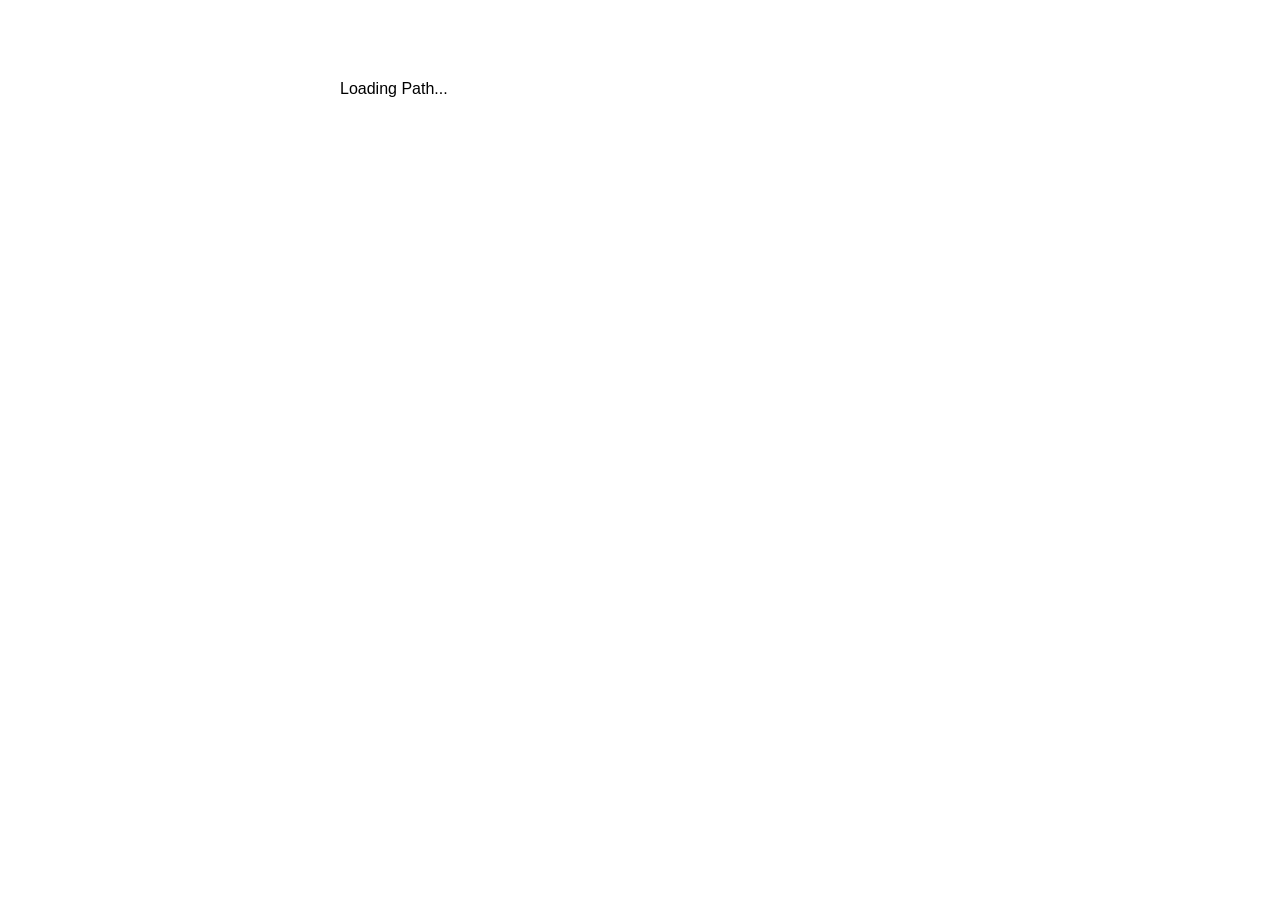
==== signalunknown.html @ 00c1aeea "Enhance signal investigation choices and messages" ====
<!DOCTYPE html>
  <html lang="en">
  <head>
    <meta charset="UTF-8">
    <title>PathWeaver</title>
    <style>
      body { font-family: sans-serif; max-width: 600px; margin: 40px auto; padding: 20px; line-height: 1.6; }
      #story-text { white-space: pre-line; }
      #choices { margin-top: 20px; white-space: pre-line }
      button { display: block; margin: 10px 0; padding: 10px; width: 100%; cursor: pointer; text-align: left; }
    </style>
  </head>
  <body>

    <!-- The screen containers -->
      <p id="story-text">Loading Path...</p>
      <div id="choices"></div>

      <script>
      // 1. Store all your story nodes, paths, and choices
      const storyData = {
        start: {
          text: "It is 2047.\n\nFor the first time in human history, a signal has been detected coming from outside the Solar System.\n\nIt isn't random noise. It repeats **every 17 minutes, 42 seconds.**\n\nThe signal has been named **UNKNOWN-01.**\n\nYou are **in charge** of the first team assigned to investigate it.\n\nAfter several days of analysis, your team finally manages to decode a small section.\n\nThe message contains only three words:\n\n**\"DO NOT ANSWER.**\"\n\nThe room goes silent.\n\nWhat do you think?",
          choices: [
            { text: "**Continue decoding the signal.**\nYou want to know who sent it and why.", nextNode: "decodeSignal" },
            { text: "**Stop the experiment.**\nIf the message is genuine, answering could be dangerous.", nextNode: "stopExperiment" },
            { text: "**Send a simple response.**\nMaybe whoever sent the signal can explain what the message means.", nextNode: "respondSignal" }
          ]
        },
        decodeSignal: {
          text: "You continue processing the signal.\n\nThe computers work for several hours before another section becomes readable.\n\nA new message appears:\n\n**\"IT HEARS YOU.\"**\n\nBefore anyone can react, the signal changes again.\n\nA sequence of numbers begins repeating.\n\nYour computer identifies them as coordinates.\n\nYou enter them into the astronomical database.\n\nNothing appears.\n\nNo planet.\n\nNo star.\n\nNo known object.
\n\nJust empty space.",
          choices: [
            { text: "**Investigate the coordinates.**\nMaybe this is a location to meet, or wherever the signal was sent from.", nextNode: "investigateCoordinates" },
            { text: "**Continue decoding the signal**\nThere might be more answers to your questions.", nextNode: "decodeMore" },
            { text: "**Tell the public about UNKNOWN-01.**\nThis might be an international threat, the public should know.", nextNode: "tellPublic" }
          ]
        },
        stopExperiment: {
          text: "Why did you stop?",
          choices: [
            { text: "Play Again", nextNode: "start" }
          ]
        },
        respondSignal: {
          text: "Hey, aliens, you wanna meet?",
          choices: [
            { text: "Play Again", nextNode: "start" }
          ]
        }
      };

      // === ADDED FUNCTION HERE (MIDDLE OF FILE) ===
      function renderSafeText(container, rawText, username = "") {
        container.textContent = "";

        let dynamicText = rawText.replace(/{name}/g, username);
        const paragraphs = dynamicText.split("\n\n");

        paragraphs.forEach(pText => {
          if (!pText.trim()) return;

          const pElement = document.createElement("p");
          const parts = pText.split(/(\*\*.*?\*\*)/g);

          parts.forEach(part => {
            if (part.startsWith("**") && part.endsWith("**")) {
              const boldElement = document.createElement("strong");
              boldElement.textContent = part.slice(2, -2);
              pElement.appendChild(boldElement);
            } else {
              pElement.appendChild(document.createTextNode(part));
            }
          });

          container.appendChild(pElement);
        });
      }
      // ============================================

      // 2. The core function to update the screen
      function dataScreen(nodeKey) {
        const currentNode = storyData[nodeKey];

        // Update the story narrative text safely using the bold markdown parser
        const storyContainer = document.getElementById("story-text");
        renderSafeText(storyContainer, currentNode.text);

        // Clear out the previous choice buttons securely
        const choicesContainer = document.getElementById("choices");
        choicesContainer.textContent = ""; // Replaced innerHTML with clean text reset

        // Dynamically create a button for each available choice
        currentNode.choices.forEach(choice => {
          const button = document.createElement("button");
    
          // CHANGED: We now safely pass the button element to the bold markdown parser
          renderSafeText(button, choice.text);

          // When clicked, this button calls dataScreen again with the next path
          button.onclick = () => dataScreen(choice.nextNode);

          choicesContainer.appendChild(button);
        });
      }

      // 3. Start the game on the 'start' node when the page loads
      window.onload = () => dataScreen("start");

    </script>
    </body>
</html>
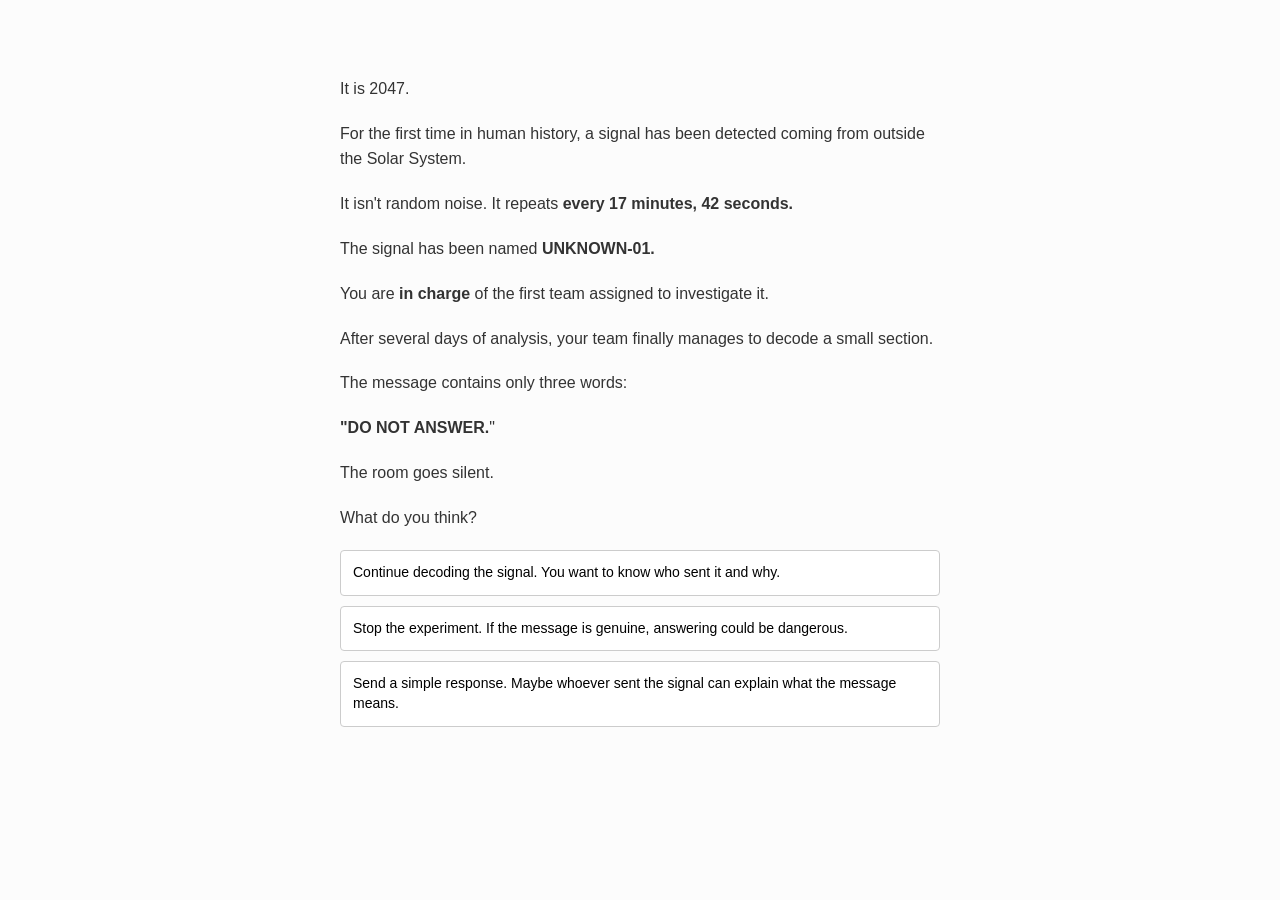
==== commit 610a0776: "Refactor signalunknown.html for improved structure and safety Refactor HTML structure and enhance st" ====
--- a/signalunknown.html
+++ b/signalunknown.html
@@ -1,112 +1,149 @@
 <!DOCTYPE html>
-  <html lang="en">
-  <head>
+<html lang="en">
+<head>
     <meta charset="UTF-8">
     <title>PathWeaver</title>
     <style>
-      body { font-family: sans-serif; max-width: 600px; margin: 40px auto; padding: 20px; line-height: 1.6; }
-      #story-text { white-space: pre-line; }
-      #choices { margin-top: 20px; white-space: pre-line }
-      button { display: block; margin: 10px 0; padding: 10px; width: 100%; cursor: pointer; text-align: left; }
+        body {
+            font-family: sans-serif;
+            max-width: 600px;
+            margin: 40px auto;
+            padding: 20px;
+            line-height: 1.6;
+            background-color: #fcfcfc;
+            color: #333;
+        }
+        #story-text p {
+            margin-bottom: 1.2em;
+        }
+        #choices {
+            margin-top: 20px;
+        }
+        button {
+            display: block;
+            margin: 10px 0;
+            padding: 12px;
+            width: 100%;
+            cursor: pointer;
+            text-align: left;
+            background: #fff;
+            border: 1px solid #ccc;
+            border-radius: 4px;
+            font-size: 14px;
+            font-family: inherit;
+            line-height: 1.4;
+        }
+        button:hover {
+            background: #f0f0f0;
+            border-color: #999;
+        }
     </style>
-  </head>
-  <body>
+</head>
+<body>
 
-    <!-- The screen containers -->
-      <p id="story-text">Loading Path...</p>
-      <div id="choices"></div>
+    <!-- Target container converted to a div to hold paragraph blocks dynamically -->
+    <div id="story-text"></div>
+    <div id="choices"></div>
 
-      <script>
-      // 1. Store all your story nodes, paths, and choices
-      const storyData = {
-        start: {
-          text: "It is 2047.\n\nFor the first time in human history, a signal has been detected coming from outside the Solar System.\n\nIt isn't random noise. It repeats **every 17 minutes, 42 seconds.**\n\nThe signal has been named **UNKNOWN-01.**\n\nYou are **in charge** of the first team assigned to investigate it.\n\nAfter several days of analysis, your team finally manages to decode a small section.\n\nThe message contains only three words:\n\n**\"DO NOT ANSWER.**\"\n\nThe room goes silent.\n\nWhat do you think?",
-          choices: [
-            { text: "**Continue decoding the signal.**\nYou want to know who sent it and why.", nextNode: "decodeSignal" },
-            { text: "**Stop the experiment.**\nIf the message is genuine, answering could be dangerous.", nextNode: "stopExperiment" },
-            { text: "**Send a simple response.**\nMaybe whoever sent the signal can explain what the message means.", nextNode: "respondSignal" }
-          ]
-        },
-        decodeSignal: {
-          text: "You continue processing the signal.\n\nThe computers work for several hours before another section becomes readable.\n\nA new message appears:\n\n**\"IT HEARS YOU.\"**\n\nBefore anyone can react, the signal changes again.\n\nA sequence of numbers begins repeating.\n\nYour computer identifies them as coordinates.\n\nYou enter them into the astronomical database.\n\nNothing appears.\n\nNo planet.\n\nNo star.\n\nNo known object.
-\n\nJust empty space.",
-          choices: [
-            { text: "**Investigate the coordinates.**\nMaybe this is a location to meet, or wherever the signal was sent from.", nextNode: "investigateCoordinates" },
-            { text: "**Continue decoding the signal**\nThere might be more answers to your questions.", nextNode: "decodeMore" },
-            { text: "**Tell the public about UNKNOWN-01.**\nThis might be an international threat, the public should know.", nextNode: "tellPublic" }
-          ]
-        },
-        stopExperiment: {
-          text: "Why did you stop?",
-          choices: [
-            { text: "Play Again", nextNode: "start" }
-          ]
-        },
-        respondSignal: {
-          text: "Hey, aliens, you wanna meet?",
-          choices: [
-            { text: "Play Again", nextNode: "start" }
-          ]
+    <script>
+        const storyData = {
+            start: {
+                text: "It is 2047.\n\nFor the first time in human history, a signal has been detected coming from outside the Solar System.\n\nIt isn't random noise. It repeats **every 17 minutes, 42 seconds.**\n\nThe signal has been named **UNKNOWN-01.**\n\nYou are **in charge** of the first team assigned to investigate it.\n\nAfter several days of analysis, your team finally manages to decode a small section.\n\nThe message contains only three words:\n\n**\"DO NOT ANSWER.**\"\n\nThe room goes silent.\n\nWhat do you think?",
+                choices: [
+                    { text: "Continue decoding the signal.\nYou want to know who sent it and why.", nextNode: "decodeSignal" },
+                    { text: "Stop the experiment.\nIf the message is genuine, answering could be dangerous.", nextNode: "stopExperiment" },
+                    { text: "Send a simple response.\nMaybe whoever sent the signal can explain what the message means.", nextNode: "respondSignal" }
+                ]
+            },
+            decodeSignal: {
+                text: "You continue processing the signal.\n\nThe computers work for several hours before another section becomes readable.\n\nA new message appears:\n\n**\"IT HEARS YOU.\"**\n\nBefore anyone can react, the signal changes again.\n\nA sequence of numbers begins repeating.\n\nYour computer identifies them as coordinates.\n\nYou enter them into the astronomical database.\n\nNothing appears.\n\nNo planet.\n\nNo star.\n\nNo known object. \n\nJust empty space.",
+                choices: [
+                    { text: "**Investigate the coordinates.**\nMaybe this is a location to meet, or wherever the signal was sent from.", nextNode: "investigateCoordinates" },
+                    { text: "**Continue decoding the signal**\nThere might be more answers to your questions.", nextNode: "decodeMore" },
+                    { text: "**Tell the public about UNKNOWN-01.**\nThis might be an international threat, the public should know.", nextNode: "tellPublic" }
+                ]
+            },
+            investigateCoordinates: {
+                text: "You route deep-space sensors to the coordinates.\n\nAt first, there is nothing. Then, a distortion in light occurs. Something massive is masking its presence, waiting.",
+                choices: [{ text: "Play Again", nextNode: "start" }]
+            },
+            decodeMore: {
+                text: "The deeper your team decodes, the weirder it gets. It is not an audio or text file; it is an uploaded map of our defense networks.",
+                choices: [{ text: "Play Again", nextNode: "start" }]
+            },
+            tellPublic: {
+                text: "The news leaks globally. Panic spreads instantly, but a unified planetary defense protocol is established immediately.",
+                choices: [{ text: "Play Again", nextNode: "start" }]
+            },
+            stopExperiment: {
+                text: "You power down the arrays. The room plunges into a heavy silence, leaving the mystery unresolved.",
+                choices: [{ text: "Play Again", nextNode: "start" }]
+            },
+            respondSignal: {
+                text: "You broadcast a baseline ping back into space. Minutes pass. Then, the console warnings light up in sequence.",
+                choices: [{ text: "Play Again", nextNode: "start" }]
+            }
+        };
+
+        // Complete rewrite of text engine to ensure native browser text nodes parse cleanly
+        function renderSafeText(container, rawText, username = "") {
+            container.textContent = "";
+            if (!rawText) return;
+            
+            let dynamicText = rawText.replace(/{name}/g, username);
+
+            const appendMarkdown = (element, text) => {
+                const parts = text.split(/(\*\*.*?\*\*)/g);
+                parts.forEach(part => {
+                    if (part.startsWith("**") && part.endsWith("**")) {
+                        const strong = document.createElement("strong");
+                        strong.textContent = part.slice(2, -2);
+                        element.appendChild(strong);
+                    } else if (part) {
+                        element.appendChild(document.createTextNode(part));
+                    }
+                });
+            };
+
+            // Buttons cannot contain block <p> elements structurally 
+            if (container.tagName.toLowerCase() === "button") {
+                appendMarkdown(container, dynamicText);
+            } else {
+                const lines = dynamicText.split("\n\n");
+                lines.forEach(line => {
+                    if (!line.trim()) return;
+                    const p = document.createElement("p");
+                    appendMarkdown(p, line);
+                    container.appendChild(p);
+                });
+            }
         }
-      };
 
-      // === ADDED FUNCTION HERE (MIDDLE OF FILE) ===
-      function renderSafeText(container, rawText, username = "") {
-        container.textContent = "";
+        function dataScreen(nodeKey) {
+            const currentNode = storyData[nodeKey];
+            if (!currentNode) {
+                console.error("Missing node mapping for key: ", nodeKey);
+                return;
+            }
 
-        let dynamicText = rawText.replace(/{name}/g, username);
-        const paragraphs = dynamicText.split("\n\n");
+            const storyContainer = document.getElementById("story-text");
+            renderSafeText(storyContainer, currentNode.text);
 
-        paragraphs.forEach(pText => {
-          if (!pText.trim()) return;
+            const choicesContainer = document.getElementById("choices");
+            choicesContainer.textContent = "";
 
-          const pElement = document.createElement("p");
-          const parts = pText.split(/(\*\*.*?\*\*)/g);
+            currentNode.choices.forEach(choice => {
+                const button = document.createElement("button");
+                renderSafeText(button, choice.text);
+                button.onclick = () => dataScreen(choice.nextNode);
+                choicesContainer.appendChild(button);
+            });
+        }
 
-          parts.forEach(part => {
-            if (part.startsWith("**") && part.endsWith("**")) {
-              const boldElement = document.createElement("strong");
-              boldElement.textContent = part.slice(2, -2);
-              pElement.appendChild(boldElement);
-            } else {
-              pElement.appendChild(document.createTextNode(part));
-            }
-          });
-
-          container.appendChild(pElement);
+        // Initialize state engine cleanly on window resource load completion
+        window.addEventListener("DOMContentLoaded", () => {
+            dataScreen("start");
         });
-      }
-      // ============================================
-
-      // 2. The core function to update the screen
-      function dataScreen(nodeKey) {
-        const currentNode = storyData[nodeKey];
-
-        // Update the story narrative text safely using the bold markdown parser
-        const storyContainer = document.getElementById("story-text");
-        renderSafeText(storyContainer, currentNode.text);
-
-        // Clear out the previous choice buttons securely
-        const choicesContainer = document.getElementById("choices");
-        choicesContainer.textContent = ""; // Replaced innerHTML with clean text reset
-
-        // Dynamically create a button for each available choice
-        currentNode.choices.forEach(choice => {
-          const button = document.createElement("button");
-    
-          // CHANGED: We now safely pass the button element to the bold markdown parser
-          renderSafeText(button, choice.text);
-
-          // When clicked, this button calls dataScreen again with the next path
-          button.onclick = () => dataScreen(choice.nextNode);
-
-          choicesContainer.appendChild(button);
-        });
-      }
-
-      // 3. Start the game on the 'start' node when the page loads
-      window.onload = () => dataScreen("start");
-
     </script>
-    </body>
+</body>
 </html>
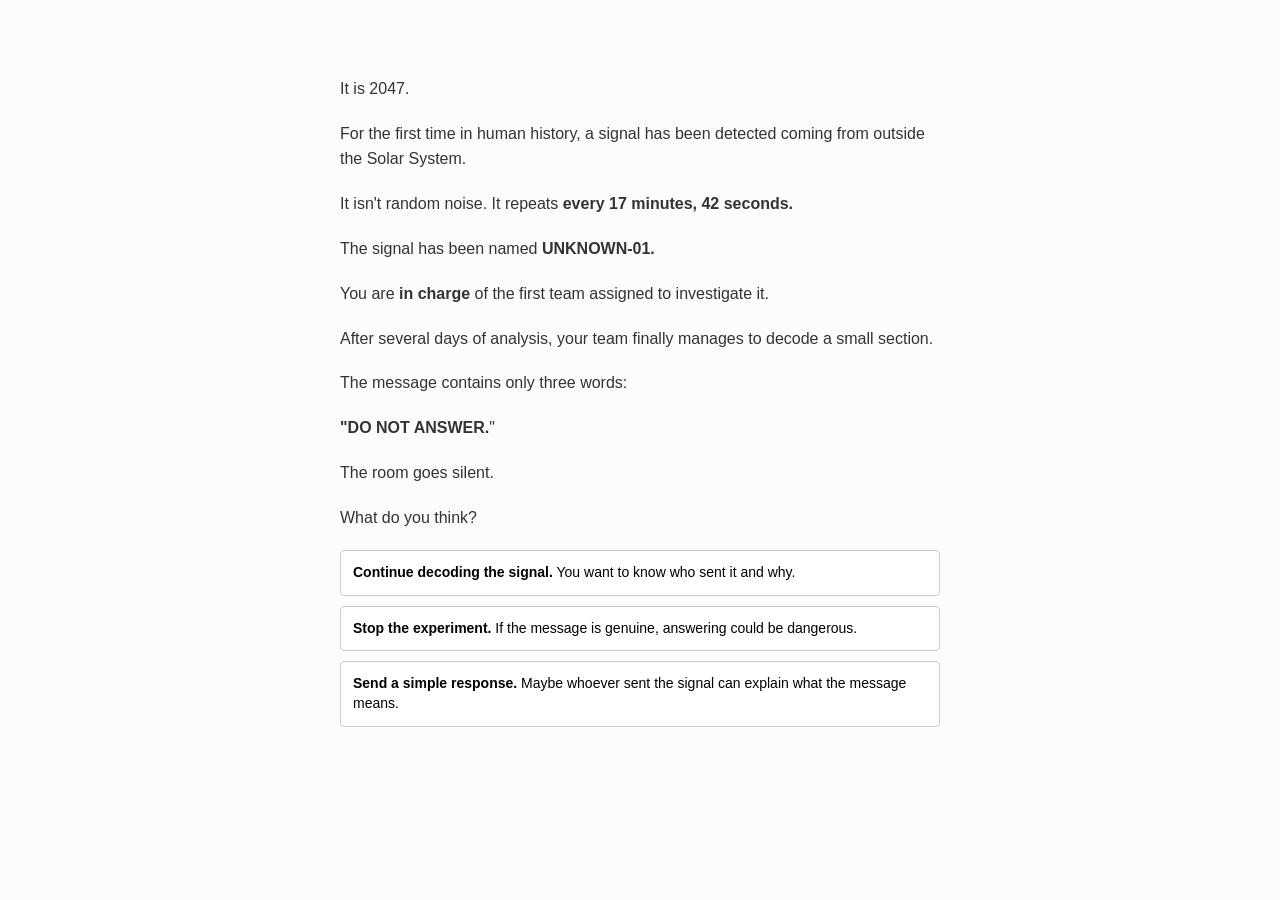
==== commit ceb8cc39: "Enhance signal investigation narrative and choices" ====
--- a/signalunknown.html
+++ b/signalunknown.html
@@ -50,16 +50,16 @@
             start: {
                 text: "It is 2047.\n\nFor the first time in human history, a signal has been detected coming from outside the Solar System.\n\nIt isn't random noise. It repeats **every 17 minutes, 42 seconds.**\n\nThe signal has been named **UNKNOWN-01.**\n\nYou are **in charge** of the first team assigned to investigate it.\n\nAfter several days of analysis, your team finally manages to decode a small section.\n\nThe message contains only three words:\n\n**\"DO NOT ANSWER.**\"\n\nThe room goes silent.\n\nWhat do you think?",
                 choices: [
-                    { text: "Continue decoding the signal.\nYou want to know who sent it and why.", nextNode: "decodeSignal" },
-                    { text: "Stop the experiment.\nIf the message is genuine, answering could be dangerous.", nextNode: "stopExperiment" },
-                    { text: "Send a simple response.\nMaybe whoever sent the signal can explain what the message means.", nextNode: "respondSignal" }
+                    { text: "**Continue decoding the signal.**\nYou want to know who sent it and why.", nextNode: "decodeSignal" },
+                    { text: "**Stop the experiment.**\nIf the message is genuine, answering could be dangerous.", nextNode: "stopExperiment" },
+                    { text: "**Send a simple response.**\nMaybe whoever sent the signal can explain what the message means.", nextNode: "respondSignal" }
                 ]
             },
             decodeSignal: {
-                text: "You continue processing the signal.\n\nThe computers work for several hours before another section becomes readable.\n\nA new message appears:\n\n**\"IT HEARS YOU.\"**\n\nBefore anyone can react, the signal changes again.\n\nA sequence of numbers begins repeating.\n\nYour computer identifies them as coordinates.\n\nYou enter them into the astronomical database.\n\nNothing appears.\n\nNo planet.\n\nNo star.\n\nNo known object. \n\nJust empty space.",
+                text: "**You continue processing the signal.**\n\nThe computers work for **several hours** before another section becomes readable.\n\nA new message appears:\n\n**\"IT HEARS YOU.\"**\n\nBefore anyone can react, the signal **changes again.**\n\nA **sequence of numbers** begins repeating.\n\nYour computer identifies them as **coordinates.**\n\nYou enter them into the astronomical database.\n\n**Nothing appears.**\n\n**No planet.**\n\n**No star.**\n\n**No known object.**\n\nJust **empty space.**",
                 choices: [
                     { text: "**Investigate the coordinates.**\nMaybe this is a location to meet, or wherever the signal was sent from.", nextNode: "investigateCoordinates" },
-                    { text: "**Continue decoding the signal**\nThere might be more answers to your questions.", nextNode: "decodeMore" },
+                    { text: "**Continue decoding the signal**\nThere might be  answers to your questions.", nextNode: "decodeMore" },
                     { text: "**Tell the public about UNKNOWN-01.**\nThis might be an international threat, the public should know.", nextNode: "tellPublic" }
                 ]
             },
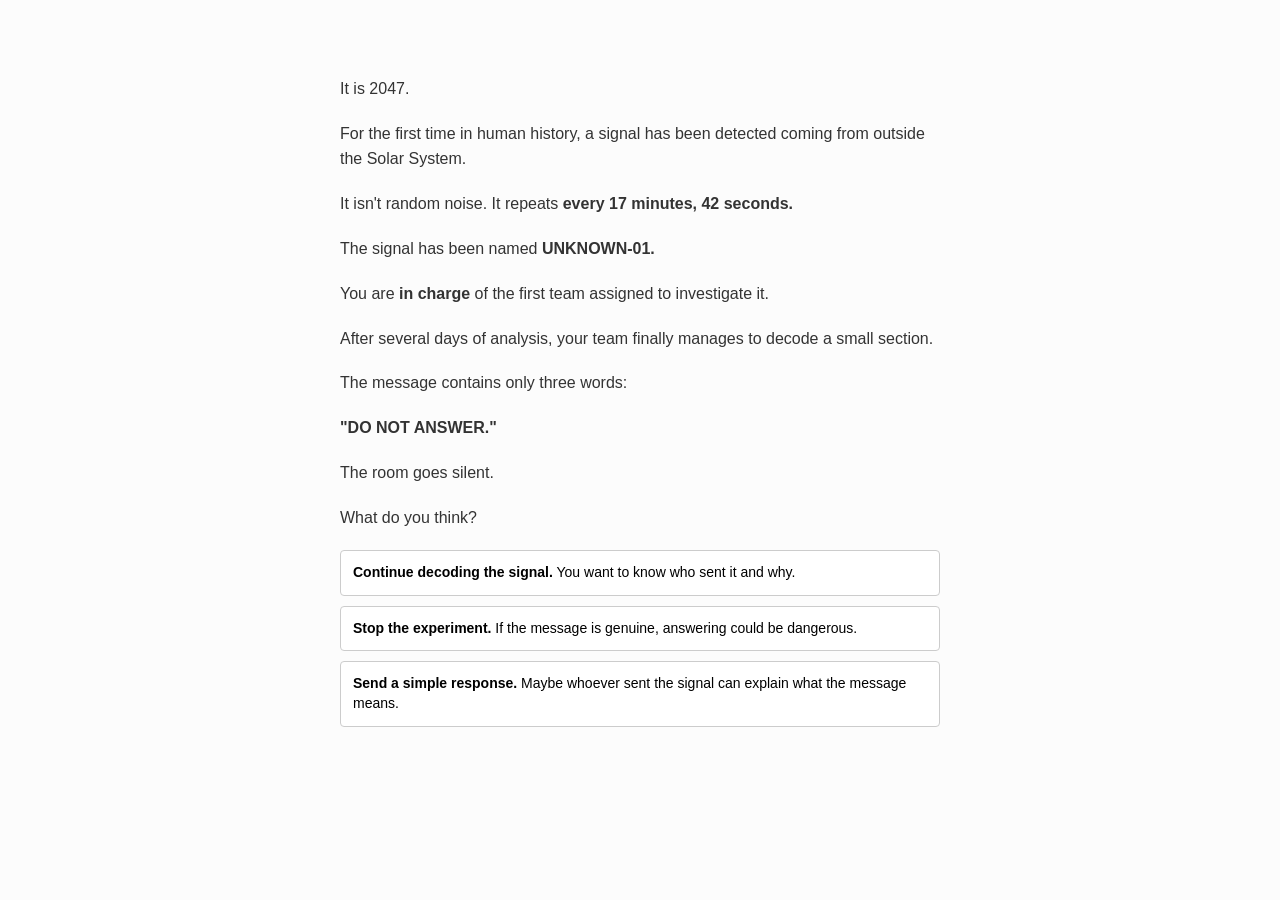
==== commit f6a482ad: "Enhance narrative and choices in signalunknown.html Revised narrative text and choices in signalunkn" ====
--- a/signalunknown.html
+++ b/signalunknown.html
@@ -48,7 +48,7 @@
     <script>
         const storyData = {
             start: {
-                text: "It is 2047.\n\nFor the first time in human history, a signal has been detected coming from outside the Solar System.\n\nIt isn't random noise. It repeats **every 17 minutes, 42 seconds.**\n\nThe signal has been named **UNKNOWN-01.**\n\nYou are **in charge** of the first team assigned to investigate it.\n\nAfter several days of analysis, your team finally manages to decode a small section.\n\nThe message contains only three words:\n\n**\"DO NOT ANSWER.**\"\n\nThe room goes silent.\n\nWhat do you think?",
+                text: "It is 2047.\n\nFor the first time in human history, a signal has been detected coming from outside the Solar System.\n\nIt isn't random noise. It repeats **every 17 minutes, 42 seconds.**\n\nThe signal has been named **UNKNOWN-01.**\n\nYou are **in charge** of the first team assigned to investigate it.\n\nAfter several days of analysis, your team finally manages to decode a small section.\n\nThe message contains only three words:\n\n**\"DO NOT ANSWER.\"**\n\nThe room goes silent.\n\nWhat do you think?",
                 choices: [
                     { text: "**Continue decoding the signal.**\nYou want to know who sent it and why.", nextNode: "decodeSignal" },
                     { text: "**Stop the experiment.**\nIf the message is genuine, answering could be dangerous.", nextNode: "stopExperiment" },
@@ -59,28 +59,237 @@
                 text: "**You continue processing the signal.**\n\nThe computers work for **several hours** before another section becomes readable.\n\nA new message appears:\n\n**\"IT HEARS YOU.\"**\n\nBefore anyone can react, the signal **changes again.**\n\nA **sequence of numbers** begins repeating.\n\nYour computer identifies them as **coordinates.**\n\nYou enter them into the astronomical database.\n\n**Nothing appears.**\n\n**No planet.**\n\n**No star.**\n\n**No known object.**\n\nJust **empty space.**",
                 choices: [
                     { text: "**Investigate the coordinates.**\nMaybe this is a location to meet, or wherever the signal was sent from.", nextNode: "investigateCoordinates" },
-                    { text: "**Continue decoding the signal**\nThere might be  answers to your questions.", nextNode: "decodeMore" },
+                    { text: "**Decode the signal further.**\nThere might be answers to your questions.", nextNode: "decodeMore" },
                     { text: "**Tell the public about UNKNOWN-01.**\nThis might be an international threat, the public should know.", nextNode: "tellPublic" }
                 ]
             },
-            investigateCoordinates: {
-                text: "You route deep-space sensors to the coordinates.\n\nAt first, there is nothing. Then, a distortion in light occurs. Something massive is masking its presence, waiting.",
-                choices: [{ text: "Play Again", nextNode: "start" }]
-            },
+
+            stopExperiment: {
+                text: "You **shut down** the equipment.\n\nThe room becomes silent.\n\nThen one of the monitors **turns back on**.\n\n**Nobody** touched it.\n\nA message appears.**\"WHY DID YOU STOP?\"**\n\nThe signal is **still being received.**\n\nYour equipment **isn't**.",
+                choices: [
+                    { text: "**Restart the equipment.**\nThe signal might have more to say.", nextNode: "restartEquipment" },
+                    { text: "**Shut down the entire facility.**\nYou're getting a feeling there's malicious intent behind this signal.", nextNode: "shutdownFacility" },
+                    { text: "**Respond to the message.**\nThe signal might have more to say.", nextNode: "respondSignal" }
+                ]
+            },
+
+            restartEquipment: {
+                text: "You turn everything off and back on again, and never hear from the signal again.",
+                choices: [{ text: "Play Again", nextNode: "start" }]
+            },
+            
+            shutdownFacility: {
+                text: "**\"Nah, I'm good.\"**",
+                choices: [{ text: "Play Again", nextNode: "start" }]
+            },
+            
             decodeMore: {
                 text: "The deeper your team decodes, the weirder it gets. It is not an audio or text file; it is an uploaded map of our defense networks.",
                 choices: [{ text: "Play Again", nextNode: "start" }]
             },
+            
             tellPublic: {
                 text: "The news leaks globally. Panic spreads instantly, but a unified planetary defense protocol is established immediately.",
                 choices: [{ text: "Play Again", nextNode: "start" }]
             },
-            stopExperiment: {
-                text: "You power down the arrays. The room plunges into a heavy silence, leaving the mystery unresolved.",
-                choices: [{ text: "Play Again", nextNode: "start" }]
-            },
+            
             respondSignal: {
-                text: "You broadcast a baseline ping back into space. Minutes pass. Then, the console warnings light up in sequence.",
+                text: "You type:\n\n**\"WHO ARE YOU?\"**\n\nThe message is transmitted.\n\nNothing happens.\n\nOne minute passes.\n\nThen two.\n\nThe signal changes.\n\nYour computer begins receiving data at a speed the system wasn't designed to handle.\n\nImages begin appearing.\n\nStar systems.\n\nPlanets.\n\nUnknown structures.\n\nSomething resembling a map.\n\nThen everything stops.\n\nA final message appears:\n\n**\"YOU HAVE BEEN SEEN.\"**\n\nThe signal disappears.",
+                choices: [{ text: "Continue", nextNode: "apocolypse" }]
+            },
+
+            investigateCoordinates: {
+                text: "You decide to investigate the coordinates.\n\nThe location is impossibly far away, beyond anything a human spacecraft could reach in a reasonable amount of time.\n\nYour team searches every astronomical database available.\n\nNothing.\n\nBut then you notice something strange.\n\nThe coordinates aren't pointing toward an object.\n\nThey're pointing along a trajectory.\n\nAnd according to the trajectory, it begins near Earth.\n\nYou search historical records for anything that might match it.",
+                choices: [
+                    { text: "**Search historical records.**\nMaybe something happened before UNKNOWN-01 was discovered.", nextNode: "searchRecords" },
+                    { text: "**Send a probe.**\nYou want to see what's actually there.", nextNode: "sendProbe" },
+                    { text: "**Keep the discovery classified.**\nNobody outside this room needs to know yet.", nextNode: "keepClassified" }
+                ]
+            },
+
+            searchRecords: {
+                text: "You search through decades of classified spaceflight records.\n\nMost of them are exactly what you'd expect.\n\nUntil you find one from **2021.**\n\nThe mission was listed as a routine deep-space observation mission.\n\nThree astronauts were sent into orbit.\n\nThey never returned.\n\nThe mission was officially classified as a communications failure.\n\nYou open the final recording.\n\nStatic fills the screen.\n\nThen a voice.\n\n**\"We found something.\"**\n\nThe recording cuts out.\n\nYou restore another fragment.\n\nThe same voice speaks again.\n\n**\"It knows we're here.\"**",
+                choices: [
+                    { text: "**Find where the ship disappeared.**\nMaybe the coordinates can tell you where they went.", nextNode: "findShip" },
+                    { text: "**Search the astronauts' identities.**\nYou want to know who was on that mission.", nextNode: "findAstronauts" },
+                    { text: "**Examine the rest of the mission records.**\nThere might be something everyone missed.", nextNode: "examineRecords" }
+                ]
+            },
+
+            findShip: {
+                text: "You locate the final recorded position of the 2021 spacecraft.\n\nYou compare it with the coordinates from UNKNOWN-01.\n\nThey're almost identical.\n\nAlmost.\n\nThe difference is small enough to look like an error.\n\nUntil you realize the coordinates are moving.\n\nNot randomly.\n\nThey're following a path.\n\nYou follow it through the old mission data.\n\nThe path leads farther into space.\n\nThen the signal changes.\n\nA new message appears.\n\n**\"IT ISN'T ALONE.\"**",
+                choices: [
+                    { text: "**Follow the new coordinates.**\nWhatever is out there seems to want you to find it.", nextNode: "followCoordinates" },
+                    { text: "**Compare them with the 2021 mission.**\nMaybe the old crew followed the same path.", nextNode: "compareCoordinates" },
+                    { text: "**Disconnect from UNKNOWN-01.**\nYou've learned enough for now.", nextNode: "disconnectSignal" }
+                ]
+            },
+
+             findAstronauts: {
+                text: "You search for the three astronauts.\n\nTheir names appear in the mission records.\n\nThen you notice something strange.\n\nTwo of them were officially declared dead.\n\nThe third was never declared dead at all.\n\nTheir status simply says:\n\n**MISSING.**\n\nYou search every database you can access.\n\nNothing.\n\nThen a new UNKNOWN-01 transmission appears.\n\nIt contains a single sequence of numbers.\n\nYou recognize them immediately.\n\nThey're the missing astronaut's mission identification number.",
+                choices: [
+                    { text: "**Search for the astronaut.**\nSomeone has to know where they went.", nextNode: "searchMission" },
+                    { text: "**Follow the signal's coordinates.**\nThe transmission may have the answer.", nextNode: "followCoordinates" },
+                    { text: "**Disconnect from UNKNOWN-01.**\nThis is getting too personal.", nextNode: "disconnectSignal" }
+                ]
+            },
+
+            examineRecords: {
+                text: "You spend hours going through the 2021 mission records.\n\nMost of the files are corrupted.\n\nOne file isn't.\n\nIt contains a recording timestamped just minutes before the spacecraft disappeared.\n\nThe crew is looking at something outside the window.\n\nYou can't see what they're looking at.\n\nThen one astronaut says:\n\n**\"It's moving.\"**\n\nAnother responds:\n\n**\"That's impossible.\"**\n\nThe recording ends.\n\nA moment later, UNKNOWN-01 sends new coordinates.",
+                choices: [
+                    { text: "**Follow the coordinates.**\nWhatever the crew saw might still be there.", nextNode: "followCoordinates" },
+                    { text: "**Compare the coordinates with the old mission.**\nMaybe there's a connection.", nextNode: "compareCoordinates" },
+                    { text: "**Disconnect from UNKNOWN-01.**\nYou don't want to keep going.", nextNode: "disconnectSignal" }
+                ]
+            },
+
+            sendProbe: {
+                text: "You prepare an unmanned probe.\n\nThe coordinates are entered.\n\nThe probe launches.\n\nFor several hours, everything looks normal.\n\nThen the signal changes.\n\nThe probe's telemetry begins showing something unexpected.\n\nThe coordinates aren't empty.\n\nSomething is there.\n\nYou just can't see it.\n\nThe probe continues toward the location.",
+                choices: [
+                    { text: "**Keep the probe moving.**\nYou need to know what's there.", nextNode: "approachPlanet" },
+                    { text: "**Recall the probe.**\nYou don't know what you're approaching.", nextNode: "recallProbe" },
+                    { text: "**Send a message through the probe.**\nMaybe UNKNOWN-01 will respond.", nextNode: "contactObject" }
+                ]
+            },
+
+            keepClassified: {
+                text: "You lock the discovery behind the highest level of clearance.\n\nOnly your team knows about the coordinates.\n\nFor the next several hours, nothing happens.\n\nThen your computer receives another transmission.\n\nNo new coordinates.\n\nNo new message.\n\nJust a photograph.\n\nIt's an image of Earth.\n\nThe timestamp reads:\n\n**2047.**\n\nToday's date.\n\nYou check the observatory cameras.\n\nNothing unusual.\n\nYou look back at the screen.\n\nA second image appears.\n\nThis one is your facility.",
+                choices: [
+                    { text: "**Continue investigating.**\nSomeone or something is watching.", nextNode: "followCoordinates" },
+                    { text: "**Disconnect everything.**\nWhatever is sending these images knows too much.", nextNode: "disconnectAll" }
+                ]
+            },
+
+            compareCoordinates: {
+                text: "You overlay the coordinates from the 2021 mission with the new coordinates.\n\nThey match.\n\nNot approximately.\n\nExactly.\n\nUNKNOWN-01 has been sending coordinates connected to the same location for **26 years.**\n\nThen you notice something else.\n\nThe coordinates aren't coming from the location.\n\nThey're being sent **from somewhere else.**\n\nThe signal changes.\n\n**\"YOU HAVE BEEN LOOKING IN THE WRONG PLACE.\"**",
+                choices: [
+                    { text: "**Follow the new coordinates.**", nextNode: "followCoordinates" },
+                    { text: "**Ask UNKNOWN-01 what it means.**", nextNode: "contactSignal" },
+                    { text: "**Disconnect.**", nextNode: "disconnectSignal" }
+                ]
+            },
+
+            followCoordinates: {
+                text: "You follow the new coordinates.\n\nThey lead far beyond the original location.\n\nYour computer struggles to process the distance.\n\nThen the coordinates stop changing.\n\nSomething has been found.\n\nYour team stares at the screen.\n\nThere is an object at the exact location.\n\nIt shouldn't be there.\n\nIt doesn't match any known spacecraft, asteroid, moon, or natural object.\n\nThen it moves.\n\nNot away.\n\nNot toward you.\n\nIt simply appears somewhere else.\n\nA planet becomes visible behind it.\n\nYour astronomical database has no record of the planet.",
+                choices: [
+                    { text: "**Send the probe closer.**\nYou need to see the object.", nextNode: "approachPlanet" },
+                    { text: "**Recall the probe.**\nWhatever that thing is, you're not getting closer.", nextNode: "recallProbe" },
+                    { text: "**Communicate with the object.**\nYou need to know if it's responding.", nextNode: "contactObject" }
+                ]
+            },
+
+            approachPlanet: {
+                text: "The probe moves closer.\n\nThe unknown object doesn't react.\n\nThe planet becomes clearer.\n\nThere are no obvious cities.\n\nNo artificial lights.\n\nNo signs of civilization.\n\nThen the probe receives a transmission.\n\nNot from Earth.\n\nNot from the object.\n\nDirectly from UNKNOWN-01.\n\nThe message contains four words:\n\n**\"YOU FOUND IT.\"**",
+                choices: [
+                    { text: "**Ask how it got your image.**\nYou want to know how much it can see.", nextNode: "askImage" },
+                    { text: "**Ask what the object is.**\nMaybe it will finally explain.", nextNode: "askObject" },
+                    { text: "**Ask what it wants.**\nYou need an answer.", nextNode: "askIntent" },
+                    { text: "**Disconnect everything.**\nYou've seen enough.", nextNode: "disconnectAll" }
+                ]
+            },
+
+            recallProbe: {
+                text: "You order the probe to return.\n\nIt begins moving.\n\nThen it stops.\n\nYou send the command again.\n\nNothing.\n\nThe probe's camera turns toward the unknown object.\n\nFor a few seconds, nothing happens.\n\nThen a message appears on your screen.\n\n**\"WHY ARE YOU LEAVING?\"**\n\nThe probe begins transmitting again.\n\nBut not its own data.\n\nSomeone is sending you something through it.",
+                choices: [
+                    { text: "**Keep watching.**", nextNode: "askImage" },
+                    { text: "**Destroy the connection.**", nextNode: "disconnectAll" }
+                ]
+            },
+
+            contactObject: {
+                text: "You send a message.\n\n**\"CAN YOU HEAR US?\"**\n\nThe response arrives immediately.\n\n**\"YES.\"**\n\nYour entire team freezes.\n\nYou send another message.\n\n**\"WHO ARE YOU?\"**\n\nThere is a pause.\n\nThen:\n\n**\"NOT THE QUESTION YOU SHOULD ASK.\"**\n\nA set of coordinates appears.\n\nThey're inside the Solar System.",
+                choices: [
+                    { text: "**Follow the coordinates.**", nextNode: "followSignal" },
+                    { text: "**Ask what the question should be.**", nextNode: "askWhat" },
+                    { text: "**Shut down the connection.**", nextNode: "shutdownSignal" }
+                ]
+            },
+
+            contactSignal: {
+                text: "You type:\n\n**\"WHAT DO YOU MEAN?\"**\n\nThe response takes seventeen minutes and forty-two seconds.\n\nExactly.\n\n**\"YOU HAVE BEEN LOOKING AT THE SIGNAL.\"**\n\nAnother message appears.\n\n**\"YOU SHOULD BE LOOKING AT WHAT IS LISTENING.\"**",
+                choices: [
+                    { text: "**Ask what is listening.**", nextNode: "askWhat" },
+                    { text: "**Follow the new coordinates.**", nextNode: "followSignal" },
+                    { text: "**Disconnect.**", nextNode: "disconnectAll" }
+                ]
+            },
+
+            askImage: {
+                text: "You ask:\n\n**\"HOW DID YOU GET THAT IMAGE?\"**\n\nThe response appears instantly.\n\n**\"YOU SENT IT.\"**\n\nNobody in the room speaks.\n\nYou check every transmission log.\n\nYour team never sent an image.\n\nThen another message appears.\n\n**\"NOT YET.\"**",
+                choices: [
+                    { text: "**Ask what that means.**", nextNode: "askWhat" },
+                    { text: "**Ask what the object is.**", nextNode: "askObject" },
+                    { text: "**Disconnect everything.**", nextNode: "disconnectAll" }
+                ]
+            },
+
+             askObject: {
+                text: "You ask:\n\n**\"WHAT IS THAT OBJECT?\"**\n\nThe answer appears.\n\n**\"A DOOR.\"**\n\nYou stare at the screen.\n\nAnother message follows.\n\n**\"YOU HAVE BEEN KNOCKING FOR 26 YEARS.\"**",
+                choices: [
+                    { text: "**Ask what is behind the door.**", nextNode: "askWhat" },
+                    { text: "**Follow the coordinates.**", nextNode: "followSignal" },
+                    { text: "**Disconnect everything.**", nextNode: "disconnectAll" }
+                ]
+            },
+
+            askIntent: {
+                text: "You type:\n\n**\"WHAT DO YOU WANT?\"**\n\nThe answer takes exactly seventeen minutes and forty-two seconds.\n\n**\"WE NEED TO SHOW YOU SOMETHING.\"**\n\nNew coordinates appear.\n\nThis time, they're much closer.\n\nInside the Solar System.",
+                choices: [
+                    { text: "**Follow the coordinates.**", nextNode: "followSignal" },
+                    { text: "**Ask what it wants to show you.**", nextNode: "askWhat" },
+                    { text: "**Shut down the connection.**", nextNode: "shutdownSignal" }
+                ]
+            },
+
+            disconnectSignal: {
+                text: "You disconnect UNKNOWN-01.\n\nThe signal disappears.\n\nFor several minutes, nothing happens.\n\nThen every screen in the facility turns on.\n\nOne message appears:\n\n**\"YOU CAN TURN OFF THE SIGNAL.\"**\n\nA second message appears.\n\n**\"YOU CANNOT TURN OFF THE LISTENER.\"**",
+                choices: [
+                    { text: "**Reconnect.**", nextNode: "followSignal" },
+                    { text: "**Shut down the facility.**", nextNode: "shutdownSignal" }
+                ]
+            },
+
+            disconnectAll: {
+                text: "You cut every connection to UNKNOWN-01.\n\nThe room goes dark.\n\nThe computers shut down.\n\nFor the first time in days, there is silence.\n\nThen one final monitor turns on.\n\nIt displays a single message:\n\n**\"WE'LL WAIT.\"**\n\nThe screen goes black.\n\n**END**",
+                choices: [{ text: "Play Again", nextNode: "start" }]
+            },
+
+            followSignal: {
+                text: "You follow the coordinates.\n\nThe signal guides your team deeper into the Solar System.\n\nThen the coordinates stop.\n\nThey're pointing toward a location that should contain nothing.\n\nBut something is there.\n\nYour instruments detect a structure.\n\nArtificial.\n\nHuge.\n\nAnd completely silent.\n\nThen UNKNOWN-01 sends one final message:\n\n**\"WE NEED TO SHOW YOU SOMETHING.\"**",
+                choices: [
+                    { text: "**FOLLOW.**\nSend a spacecraft toward the structure.", nextNode: "finalFollow" },
+                    { text: "**WAIT.**\nKeep studying it from a distance.", nextNode: "finalWait" },
+                    { text: "**RESPOND.**\nAsk what it wants to show you.", nextNode: "askWhat" },
+                    { text: "**SHUT DOWN.**\nEnd communication completely.", nextNode: "shutdownSignal" }
+                ]
+            },
+
+            askWhat: {
+                text: "You ask:\n\n**\"WHAT DO YOU WANT TO SHOW US?\"**\n\nThe response arrives.\n\n**\"THE OTHER SIDE.\"**\n\nA new coordinate appears.\n\nYour team checks it.\n\nIt isn't pointing toward the unknown planet.\n\nIt isn't pointing toward the object.\n\nIt's pointing toward **Earth.**",
+                choices: [
+                    { text: "**Follow the coordinates.**", nextNode: "finalFollow" },
+                    { text: "**Ask what is on the other side.**", nextNode: "finalWait" },
+                    { text: "**Shut everything down.**", nextNode: "shutdownSignal" }
+                ]
+            },
+
+             shutdownSignal: {
+                text: "You shut down the facility.\n\nThe last remaining monitor goes black.\n\nFor the first time since UNKNOWN-01 was discovered, there is no signal.\n\nNo coordinates.\n\nNo messages.\n\nNothing.\n\nThen, from somewhere outside the facility, a radio turns on by itself.\n\nStatic.\n\nSeventeen minutes pass.\n\nThen forty-two seconds.\n\nA voice comes through.\n\n**\"HELLO.\"**\n\n**END**",
+                choices: [{ text: "Play Again", nextNode: "start" }]
+            },
+
+            apocalypse: {
+                text: "The signal disappears.\n\nFor a moment, everything is silent.\n\nYour team waits.\n\nNothing happens.\n\nThen the lights flicker.\n\nYour computer screens shut off one by one.\n\nAcross the facility, alarms begin going off.\n\nYou look outside.\n\nThe sky is changing.\n\nA strange light spreads across the horizon.\n\nYour team tries to contact the outside world.\n\nNo response.\n\nThen every screen in the facility turns back on at once.\n\nA single message appears:\n\n**\"YOU SHOULD NOT HAVE ANSWERED.\"**\n\nThe message disappears.\n\nThe lights go out.\n\nOutside, the horizon is completely dark.\n\n**END**",
+                choices: [{ text: "Play Again", nextNode: "start" }]
+            },
+
+            finalFollow: {
+                text: "You make your decision.\n\nThe spacecraft launches.\n\nThe coordinates guide it toward the unknown structure.\n\nAs it approaches, the structure begins to change.\n\nSections of it move.\n\nA huge opening appears.\n\nBeyond it is not empty space.\n\nIt is something your instruments cannot describe.\n\nYour screen fills with static.\n\nThen one final message appears:\n\n**\"NOW YOU CAN SEE.\"**\n\nThe transmission ends.\n\nThe screen goes black.\n\n**TO BE CONTINUED...**",
+                choices: [{ text: "Play Again", nextNode: "start" }]
+            },
+
+            finalWait: {
+                text: "You decide to wait.\n\nYour team continues observing the structure.\n\nMinutes pass.\n\nThen hours.\n\nNothing moves.\n\nEventually, UNKNOWN-01 sends another message.\n\n**\"YOU ARE AFRAID OF THE ANSWER.\"**\n\nYou type:\n\n**\"WHAT ANSWER?\"**\n\nThe reply appears immediately.\n\n**\"THAT YOU WERE NEVER THE FIRST.\"**\n\nThe signal disappears.\n\n**TO BE CONTINUED...**",
                 choices: [{ text: "Play Again", nextNode: "start" }]
             }
         };
